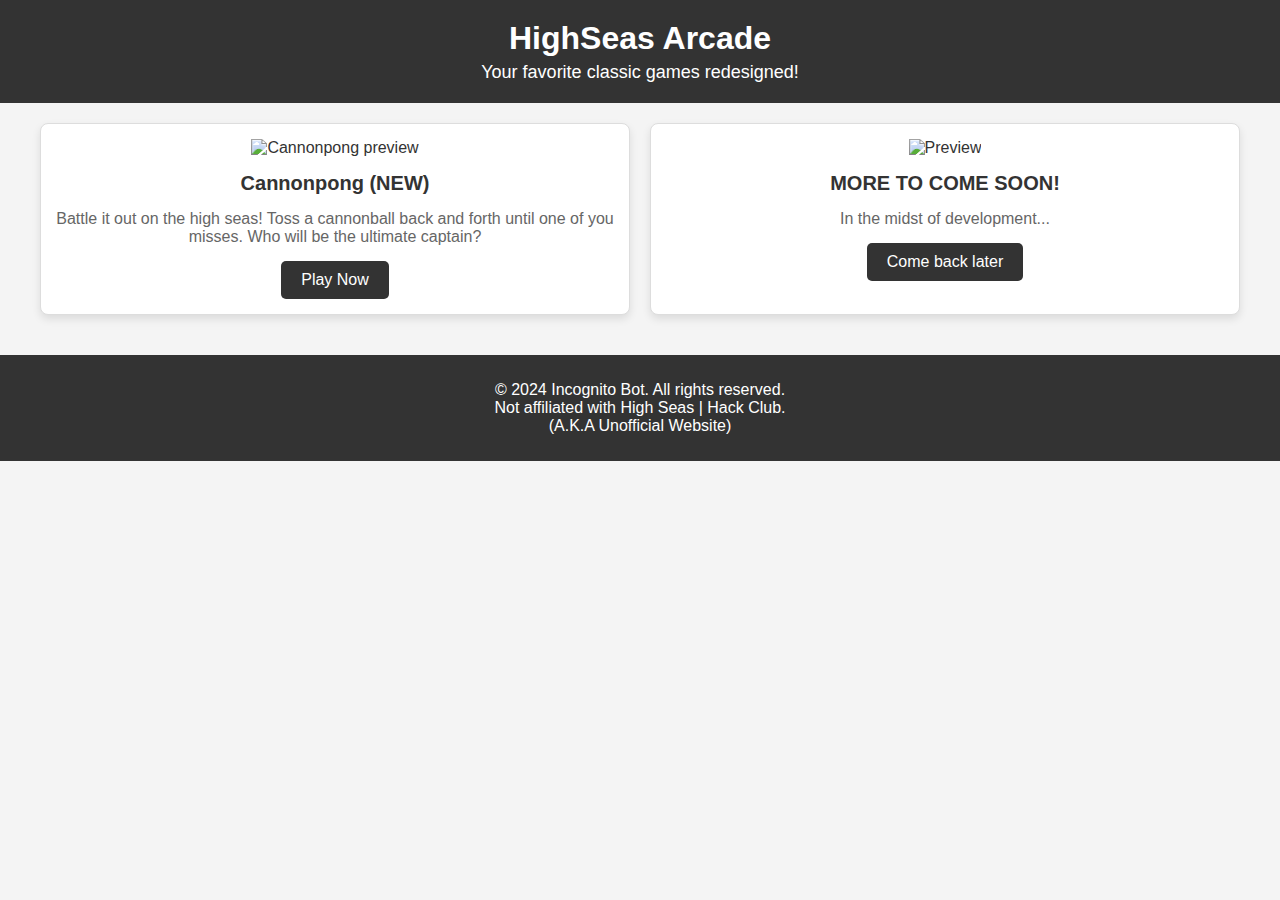
==== index.html @ 02e2629b "fix homepage" ====
<!DOCTYPE html>
<html lang="en">
<head>
    <meta charset="UTF-8">
    <meta name="viewport" content="width=device-width, initial-scale=1.0">
    <title>HighSeas Arcade</title>
    <link rel="stylesheet" href="styles.css">
</head>
<body>
    <header class="header">
        <h1>HighSeas Arcade</h1>
        <p>Your favorite classic games redesigned!</p>
    </header>
    
    <main>
        <section class="game-grid">
            <!-- Card 1 -->
            <div class="card">
                <img src="games/cannonpong/preview.png" alt="Cannonpong preview" class="card-image">
                <h3 class="card-title">Cannonpong (NEW)</h3>
                <p class="card-description">Battle it out on the high seas! Toss a cannonball back and forth until one of you misses. Who will be the ultimate captain?</p>
                <a href="games/cannonpong/index.html"><button class="card-button">Play Now</button></a>
            </div>

            <!-- Card 2 -->
            <div class="card">
                <img src="" alt="Preview" class="card-image">
                <h3 class="card-title">MORE TO COME SOON!</h3>
                <p class="card-description">In the midst of development...</p>
                <a href=""><button class="card-button">Come back later</button></a>
            </div>
        </section>
    </main>

    <footer class="footer">
        <p>&copy; 2024 Incognito Bot. All rights reserved.<br>Not affiliated with High Seas | Hack Club. <br> (A.K.A Unofficial Website)</p>
    </footer>
</body>
</html>
---- styles.css ----
/* General Styles */
body {
    margin: 0;
    font-family: Arial, sans-serif;
    background-color: #f4f4f4;
    color: #333;
}

h1, h3 {
    margin: 0;
}

/* Header */
.header {
    background-color: #333;
    color: #fff;
    text-align: center;
    padding: 20px 10px;
}

.header p {
    margin: 5px 0 0;
    font-size: 18px;
}

/* Main Content */
.game-grid {
    display: grid;
    grid-template-columns: repeat(auto-fit, minmax(300px, 1fr));
    gap: 20px;
    padding: 20px;
    max-width: 1200px;
    margin: 0 auto;
}

.card {
    background: #fff;
    border: 1px solid #ddd;
    border-radius: 8px;
    overflow: hidden;
    box-shadow: 0 4px 8px rgba(0, 0, 0, 0.1);
    text-align: center;
    padding: 15px;
    transition: transform 0.3s, box-shadow 0.3s;
}

.card:hover {
    transform: translateY(-5px);
    box-shadow: 0 6px 12px rgba(0, 0, 0, 0.2);
}

.card-image {
    width: 100%;
    height: 180px;
    object-fit: cover;
}

.card-title {
    font-size: 20px;
    margin: 15px 0;
    color: #333;
}

.card-description {
    font-size: 16px;
    margin: 0 0 15px;
    color: #666;
}

.card-button {
    background-color: #333;
    color: #fff;
    border: none;
    padding: 10px 20px;
    border-radius: 5px;
    cursor: pointer;
    font-size: 16px;
    transition: background-color 0.3s;
}

.card-button:hover {
    background-color: #555;
}

/* Footer */
.footer {
    background-color: #333;
    color: #fff;
    text-align: center;
    padding: 10px 0;
    margin-top: 20px;
}
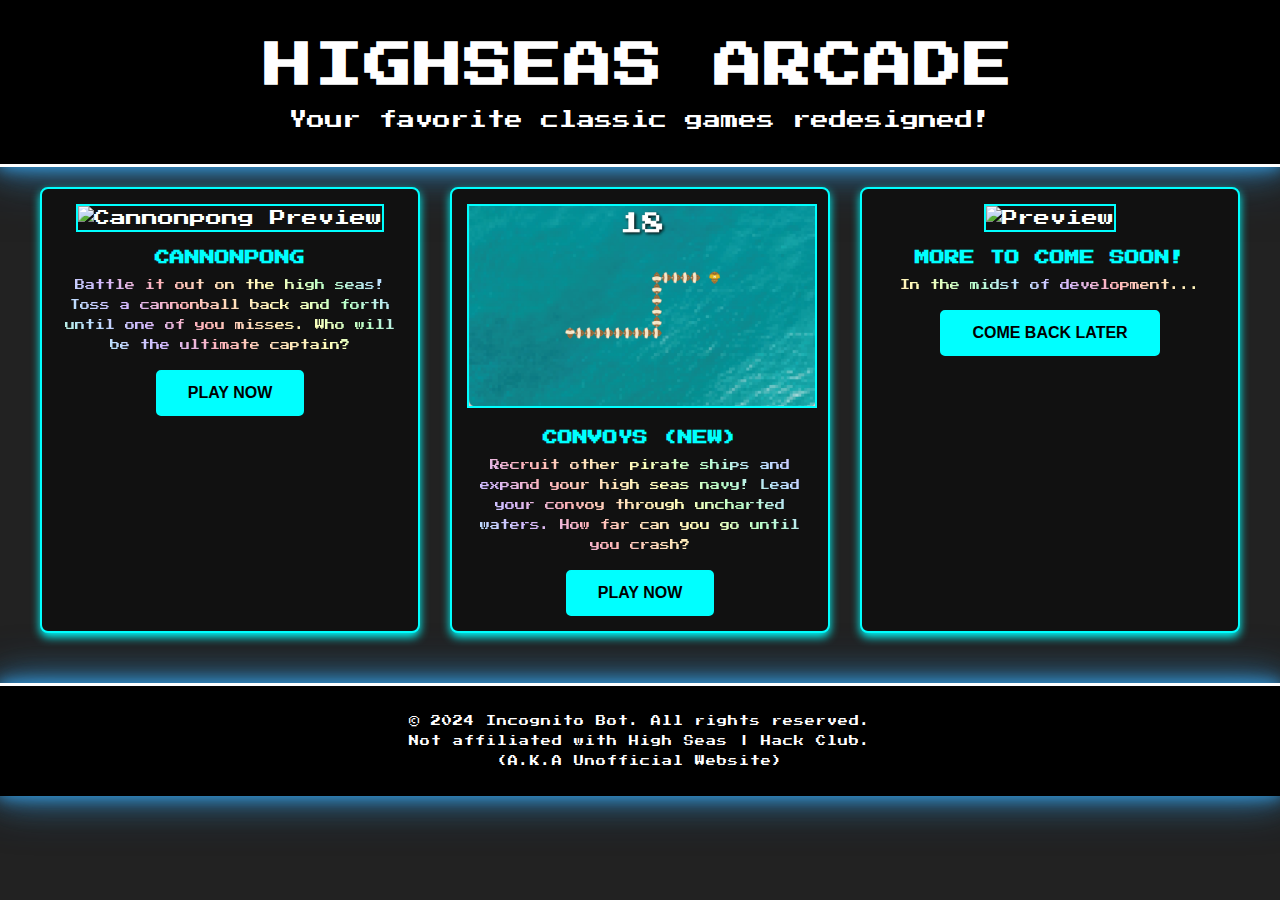
==== commit 9b5d18bf: "ship update new game" ====
--- a/index.html
+++ b/index.html
@@ -16,13 +16,21 @@
         <section class="game-grid">
             <!-- Card 1 -->
             <div class="card">
-                <img src="games/cannonpong/preview.png" alt="Cannonpong preview" class="card-image">
-                <h3 class="card-title">Cannonpong (NEW)</h3>
+                <img src="games/cannonpong/preview.png" alt="Cannonpong Preview" class="card-image">
+                <h3 class="card-title">Cannonpong</h3>
                 <p class="card-description">Battle it out on the high seas! Toss a cannonball back and forth until one of you misses. Who will be the ultimate captain?</p>
                 <a href="games/cannonpong/index.html"><button class="card-button">Play Now</button></a>
             </div>
 
             <!-- Card 2 -->
+            <div class="card">
+                <img src="games/convoys/preview.png" alt="Convoys Preview" class="card-image">
+                <h3 class="card-title">Convoys (NEW)</h3>
+                <p class="card-description">Recruit other pirate ships and expand your high seas navy! Lead your convoy through uncharted waters. How far can you go until you crash?</p>
+                <a href=""><button class="card-button">Play Now</button></a>
+            </div>
+
+            <!-- Card 3 -->
             <div class="card">
                 <img src="" alt="Preview" class="card-image">
                 <h3 class="card-title">MORE TO COME SOON!</h3>
--- a/styles.css
+++ b/styles.css
@@ -1,92 +1,177 @@
+/* Font Import */
+@font-face {
+    font-family: 'Press Start 2P';
+    src: url('press-start-2p.woff2') format('woff2');
+}
+
 /* General Styles */
 body {
     margin: 0;
-    font-family: Arial, sans-serif;
-    background-color: #f4f4f4;
-    color: #333;
-}
-
-h1, h3 {
-    margin: 0;
+    font-family: 'Press Start 2P', sans-serif;
+    background-color: #222;
+    color: #fff;
+    text-align: center;
+    line-height: 1.5;
 }
 
 /* Header */
 .header {
-    background-color: #333;
-    color: #fff;
+    background-color: #000;
+    color: white;
     text-align: center;
-    padding: 20px 10px;
+    padding: 30px 10px;
+    border-bottom: 3px solid white;
+    animation: pulse 1s infinite alternate;
+            box-shadow: 0 0 15px rgba(52, 152, 219, 1),
+                        0 0 30px rgba(52, 152, 219, 0.7),
+                        0 0 50px rgba(52, 152, 219, 0.5);
+}
+
+.header h1 {
+    font-size: 48px;
+    letter-spacing: 2px;
+    text-transform: uppercase;
+    margin: 0;
+    animation: neon 1.5s ease-in-out infinite alternate;
 }
 
 .header p {
+    font-size: 18px;
     margin: 5px 0 0;
-    font-size: 18px;
+    animation: neon 1.5s ease-in-out infinite alternate;
+}
+
+/* Neon Glow Animation */
+@keyframes neon {
+    0% {
+        text-shadow: 0 0 5px cyan, 0 0 10px pink, 0 0 20px lime;
+    }
+    100% {
+        text-shadow: 0 0 10px yellow, 0 0 20px orange, 0 0 30px violet;
+    }
 }
 
 /* Main Content */
 .game-grid {
     display: grid;
     grid-template-columns: repeat(auto-fit, minmax(300px, 1fr));
-    gap: 20px;
+    gap: 30px;
     padding: 20px;
     max-width: 1200px;
     margin: 0 auto;
 }
 
+/* Cards */
 .card {
-    background: #fff;
-    border: 1px solid #ddd;
+    background: #111;
+    border: 2px solid cyan;
     border-radius: 8px;
     overflow: hidden;
-    box-shadow: 0 4px 8px rgba(0, 0, 0, 0.1);
-    text-align: center;
+    box-shadow: 0 4px 10px cyan;
+    transition: transform 0.3s ease, box-shadow 0.3s ease;
     padding: 15px;
-    transition: transform 0.3s, box-shadow 0.3s;
 }
 
 .card:hover {
-    transform: translateY(-5px);
-    box-shadow: 0 6px 12px rgba(0, 0, 0, 0.2);
+    transform: scale(1.10);
+    box-shadow: 0 4px 50px lightblue;
 }
 
 .card-image {
     width: 100%;
-    height: 180px;
-    object-fit: cover;
+    height: 200px;
+    object-fit: fill;
+    border: 2px solid cyan;
 }
 
 .card-title {
-    font-size: 20px;
-    margin: 15px 0;
-    color: #333;
+    font-size: 15px;
+    color: cyan;
+    margin: 15px 0 5px;
+    text-transform: uppercase;
+    font-weight: bold;
 }
 
 .card-description {
-    font-size: 16px;
+    font-size: 10px;
+    color: #ccc;
     margin: 0 0 15px;
-    color: #666;
+    line-height: 2;
+    background: linear-gradient(45deg, 
+        #ffb3ba, #ffdfba, #ffffba, #baffc9, #bae1ff, #d4baff, 
+        #ffb3ba, #ffdfba, #ffffba, #baffc9, #bae1ff, #d4baff, 
+        #ffb3ba, #ffdfba, #ffffba, #baffc9, #bae1ff, #d4baff, 
+        #ffb3ba, #ffdfba, #ffffba, #baffc9, #bae1ff, #d4baff);
+    background-size: 300% 300%; 
+    -webkit-background-clip: text; 
+    color: transparent; 
+    animation: gradientAnimation 6s linear infinite; 
 }
 
+@keyframes gradientAnimation {
+    0% {
+        background-position: 0% 50%;
+    }
+    100% {
+        background-position: 100% 50%;
+    }
+}
+
+
+
+
 .card-button {
-    background-color: #333;
-    color: #fff;
-    border: none;
-    padding: 10px 20px;
+    background-color: cyan;
+    color: #000;
+    border: 2px solid cyan;
+    padding: 12px 30px;
     border-radius: 5px;
+    font-size: 16px;
     cursor: pointer;
-    font-size: 16px;
-    transition: background-color 0.3s;
+    transition: all 0.3s ease;
+    text-transform: uppercase;
+    font-weight: bold;
+    position: relative;
+    bottom: 0%;
 }
 
 .card-button:hover {
-    background-color: #555;
+    background-color: white;
+    color: #000;
+    border-color: white;
+    box-shadow: 0 0 10px white, 0 0 20px white;
 }
 
 /* Footer */
 .footer {
-    background-color: #333;
-    color: #fff;
+    background-color: #000;
+    color: white;
     text-align: center;
-    padding: 10px 0;
-    margin-top: 20px;
+    padding: 15px 0;
+    margin-top: 30px;
+    border-top: 3px solid white;
+    font-size: 10px;
+    letter-spacing: 1px;
+    line-height: 2;
+    animation: pulse 1s infinite alternate;
+            box-shadow: 0 0 15px rgba(52, 152, 219, 1),
+                        0 0 30px rgba(52, 152, 219, 0.7),
+                        0 0 50px rgba(52, 152, 219, 0.5);
 }
+
+@keyframes pulse {
+    0% {
+        box-shadow: 0 0 15px rgba(52, 152, 219, 1),
+                    0 0 30px rgba(52, 152, 219, 0.8),
+                    0 0 50px rgba(52, 152, 219, 0.4);
+    }
+    100% {
+        box-shadow: 0 0 25px rgba(52, 152, 219, 1),
+                    0 0 50px rgba(52, 152, 219, 0.8),
+                    0 0 75px rgba(52, 152, 219, 0.3);
+    }
+}
+
+.footer p{
+    animation: neon 1.5s ease-in-out infinite alternate;
+}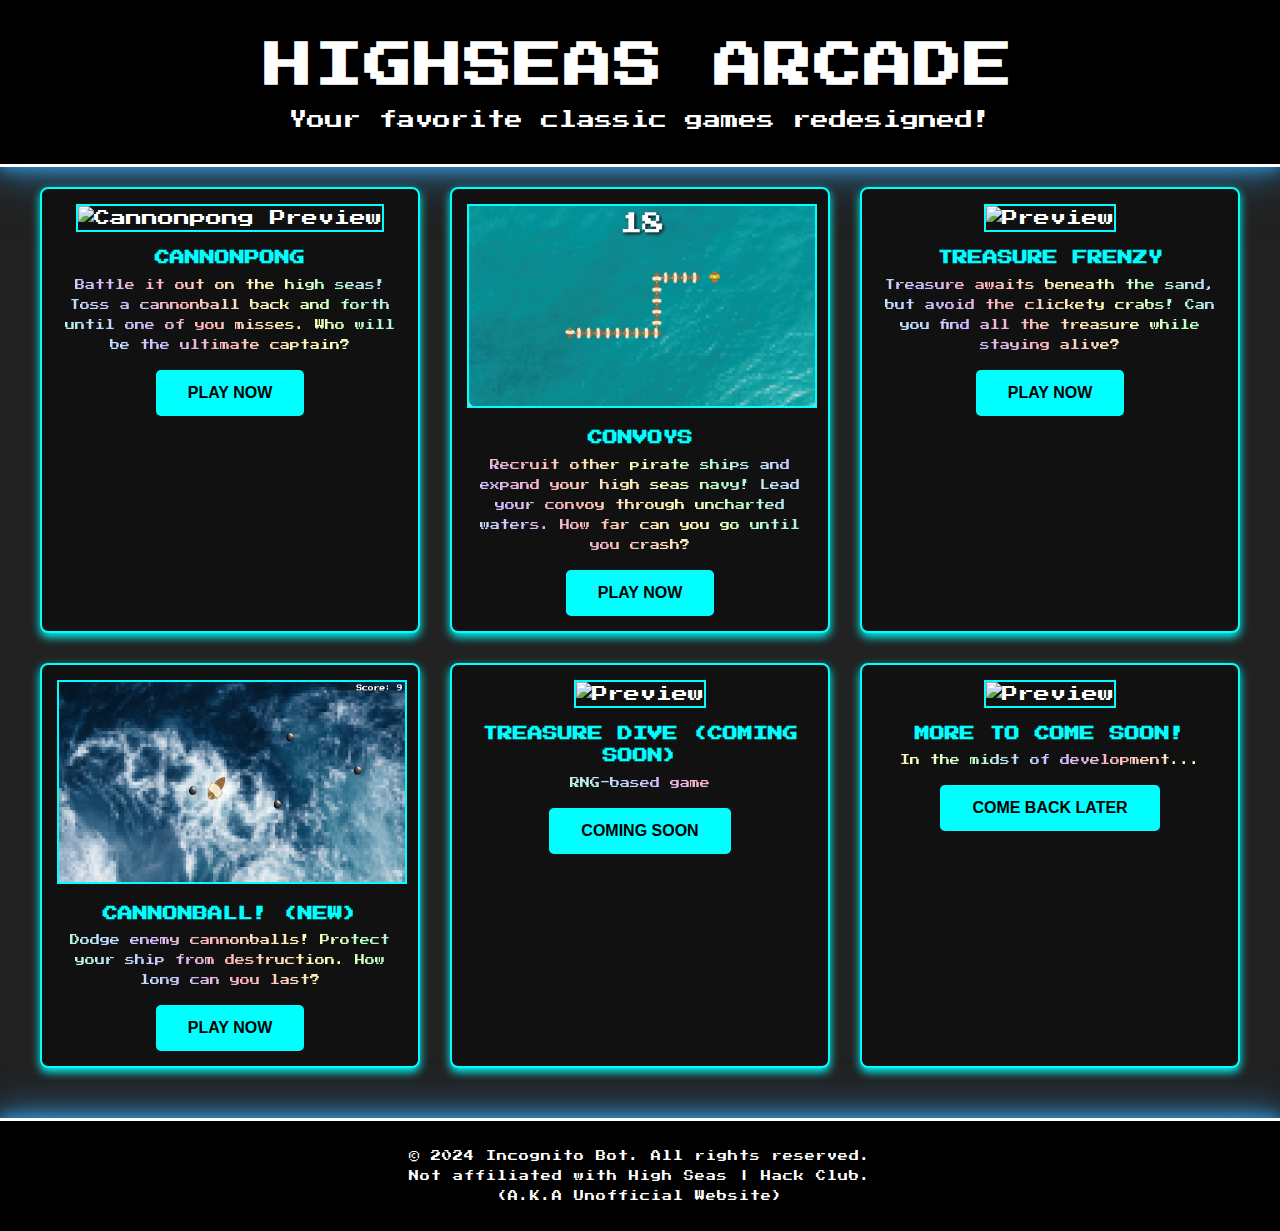
==== commit fdfc9b4f: "fixes" ====
--- a/index.html
+++ b/index.html
@@ -25,12 +25,36 @@
             <!-- Card 2 -->
             <div class="card">
                 <img src="games/convoys/preview.png" alt="Convoys Preview" class="card-image">
-                <h3 class="card-title">Convoys (NEW)</h3>
+                <h3 class="card-title">Convoys</h3>
                 <p class="card-description">Recruit other pirate ships and expand your high seas navy! Lead your convoy through uncharted waters. How far can you go until you crash?</p>
-                <a href=""><button class="card-button">Play Now</button></a>
+                <a href="games/convoys/index.html"><button class="card-button">Play Now</button></a>
             </div>
 
             <!-- Card 3 -->
+            <div class="card">
+                <img src="games/treasure_frenzy/preview.png" alt="Preview" class="card-image">
+                <h3 class="card-title">Treasure Frenzy</h3>
+                <p class="card-description">Treasure awaits beneath the sand, but avoid the clickety crabs! Can you find all the treasure while staying alive?</p>
+                <a href="games/treasure_frenzy/index.html"><button class="card-button">Play Now</button></a>
+            </div>
+
+            <!-- card 4 -->
+            <div class="card">
+                <img src="games/cannonball/preview.png" alt="Preview" class="card-image">
+                <h3 class="card-title">Cannonball! (NEW)</h3>
+                <p class="card-description">Dodge enemy cannonballs! Protect your ship from destruction. How long can you last?</p>
+                <a href="games/cannonball/index.html"><button class="card-button">Play Now</button></a>
+            </div>
+
+            <!-- card 5 -->
+            <div class="card">
+                <img src="" alt="Preview" class="card-image">
+                <h3 class="card-title">Treasure Dive (COMING SOON)</h3>
+                <p class="card-description">RNG-based game</p>
+                <a href=""><button class="card-button">COMING SOON</button></a>
+            </div>
+            
+            <!-- Card 6 -->
             <div class="card">
                 <img src="" alt="Preview" class="card-image">
                 <h3 class="card-title">MORE TO COME SOON!</h3>
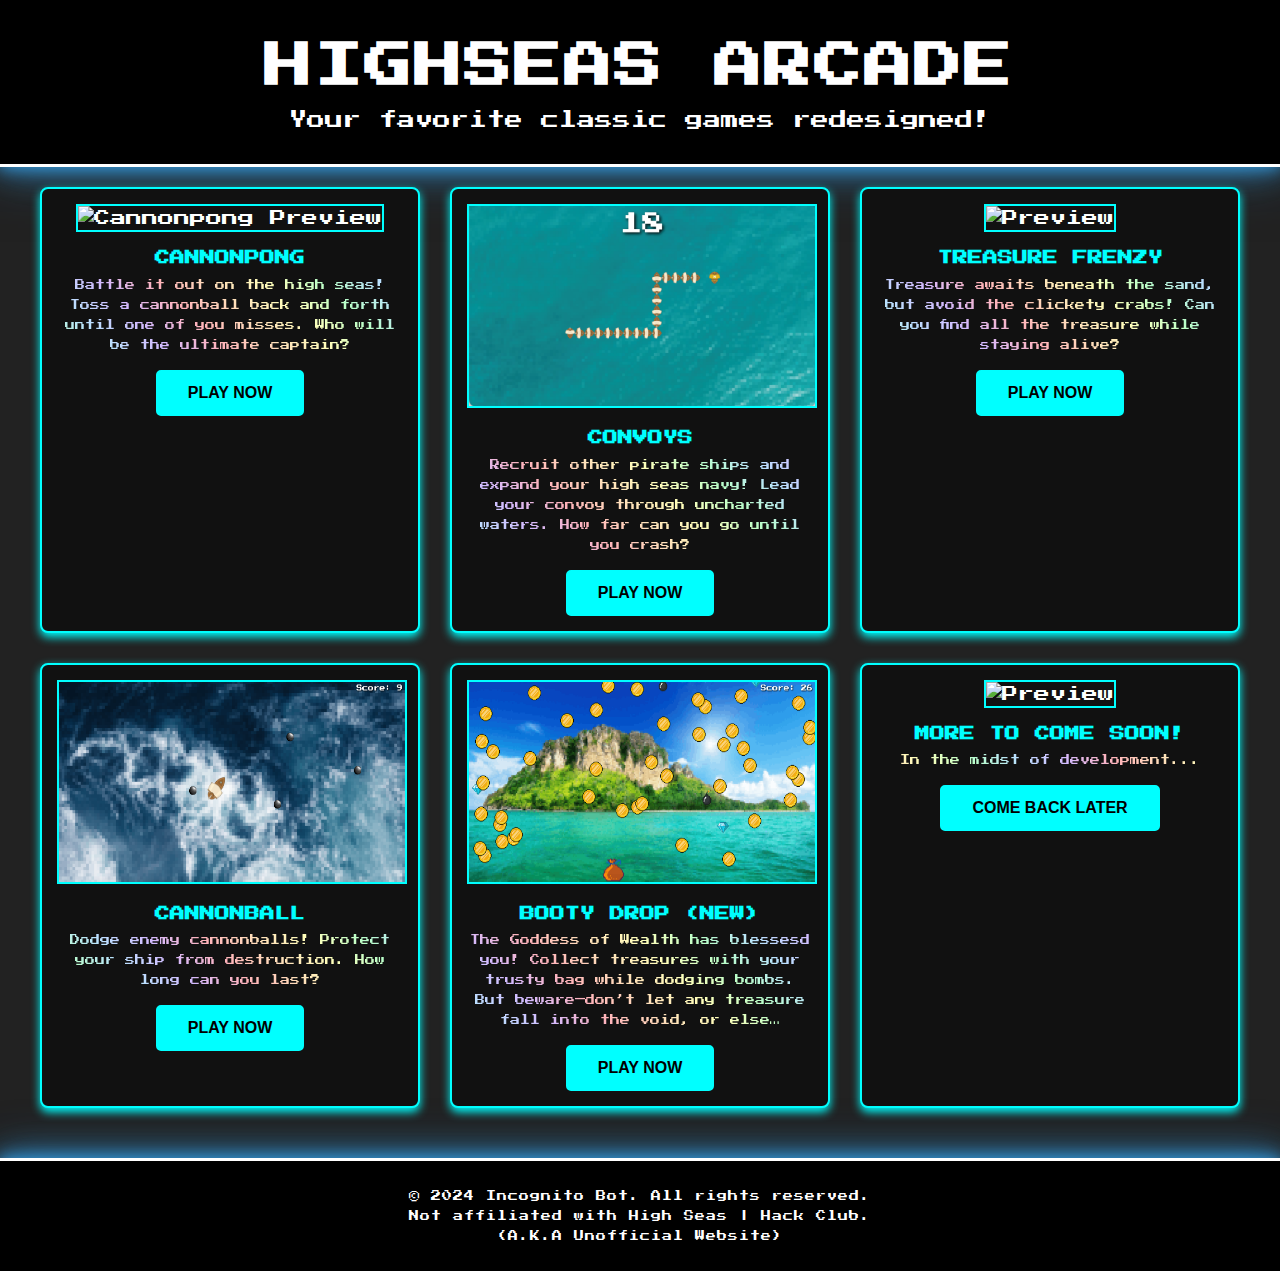
==== commit 7459c735: "NEW GAME" ====
--- a/index.html
+++ b/index.html
@@ -41,17 +41,17 @@
             <!-- card 4 -->
             <div class="card">
                 <img src="games/cannonball/preview.png" alt="Preview" class="card-image">
-                <h3 class="card-title">Cannonball! (NEW)</h3>
+                <h3 class="card-title">Cannonball</h3>
                 <p class="card-description">Dodge enemy cannonballs! Protect your ship from destruction. How long can you last?</p>
                 <a href="games/cannonball/index.html"><button class="card-button">Play Now</button></a>
             </div>
 
             <!-- card 5 -->
             <div class="card">
-                <img src="" alt="Preview" class="card-image">
-                <h3 class="card-title">Treasure Dive (COMING SOON)</h3>
-                <p class="card-description">RNG-based game</p>
-                <a href=""><button class="card-button">COMING SOON</button></a>
+                <img src="games/booty_drop/preview.png" alt="Preview" class="card-image">
+                <h3 class="card-title">Booty Drop (NEW)</h3>
+                <p class="card-description">The Goddess of Wealth has blessesd you! Collect treasures with your trusty bag while dodging bombs. But beware—don’t let any treasure fall into the void, or else…</p>
+                <a href="games/booty_drop/index.html"><button class="card-button">Play Now</button></a>
             </div>
             
             <!-- Card 6 -->
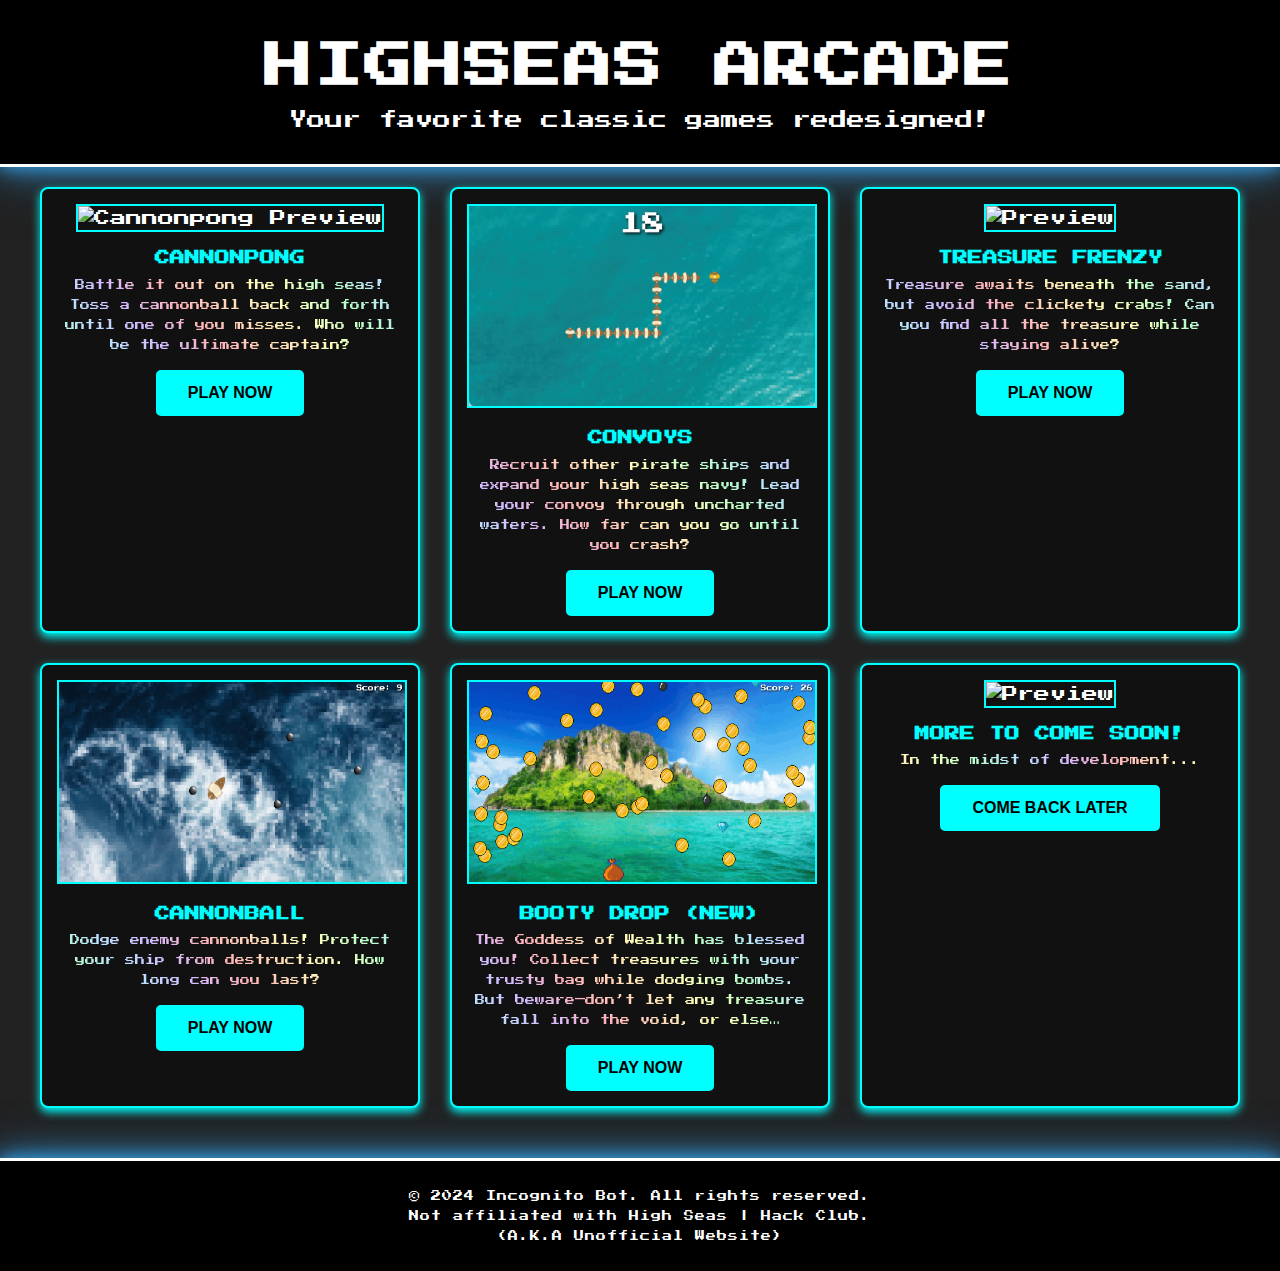
==== commit 6c222c40: "spell fix" ====
--- a/index.html
+++ b/index.html
@@ -50,7 +50,7 @@
             <div class="card">
                 <img src="games/booty_drop/preview.png" alt="Preview" class="card-image">
                 <h3 class="card-title">Booty Drop (NEW)</h3>
-                <p class="card-description">The Goddess of Wealth has blessesd you! Collect treasures with your trusty bag while dodging bombs. But beware—don’t let any treasure fall into the void, or else…</p>
+                <p class="card-description">The Goddess of Wealth has blessed you! Collect treasures with your trusty bag while dodging bombs. But beware—don’t let any treasure fall into the void, or else…</p>
                 <a href="games/booty_drop/index.html"><button class="card-button">Play Now</button></a>
             </div>
             
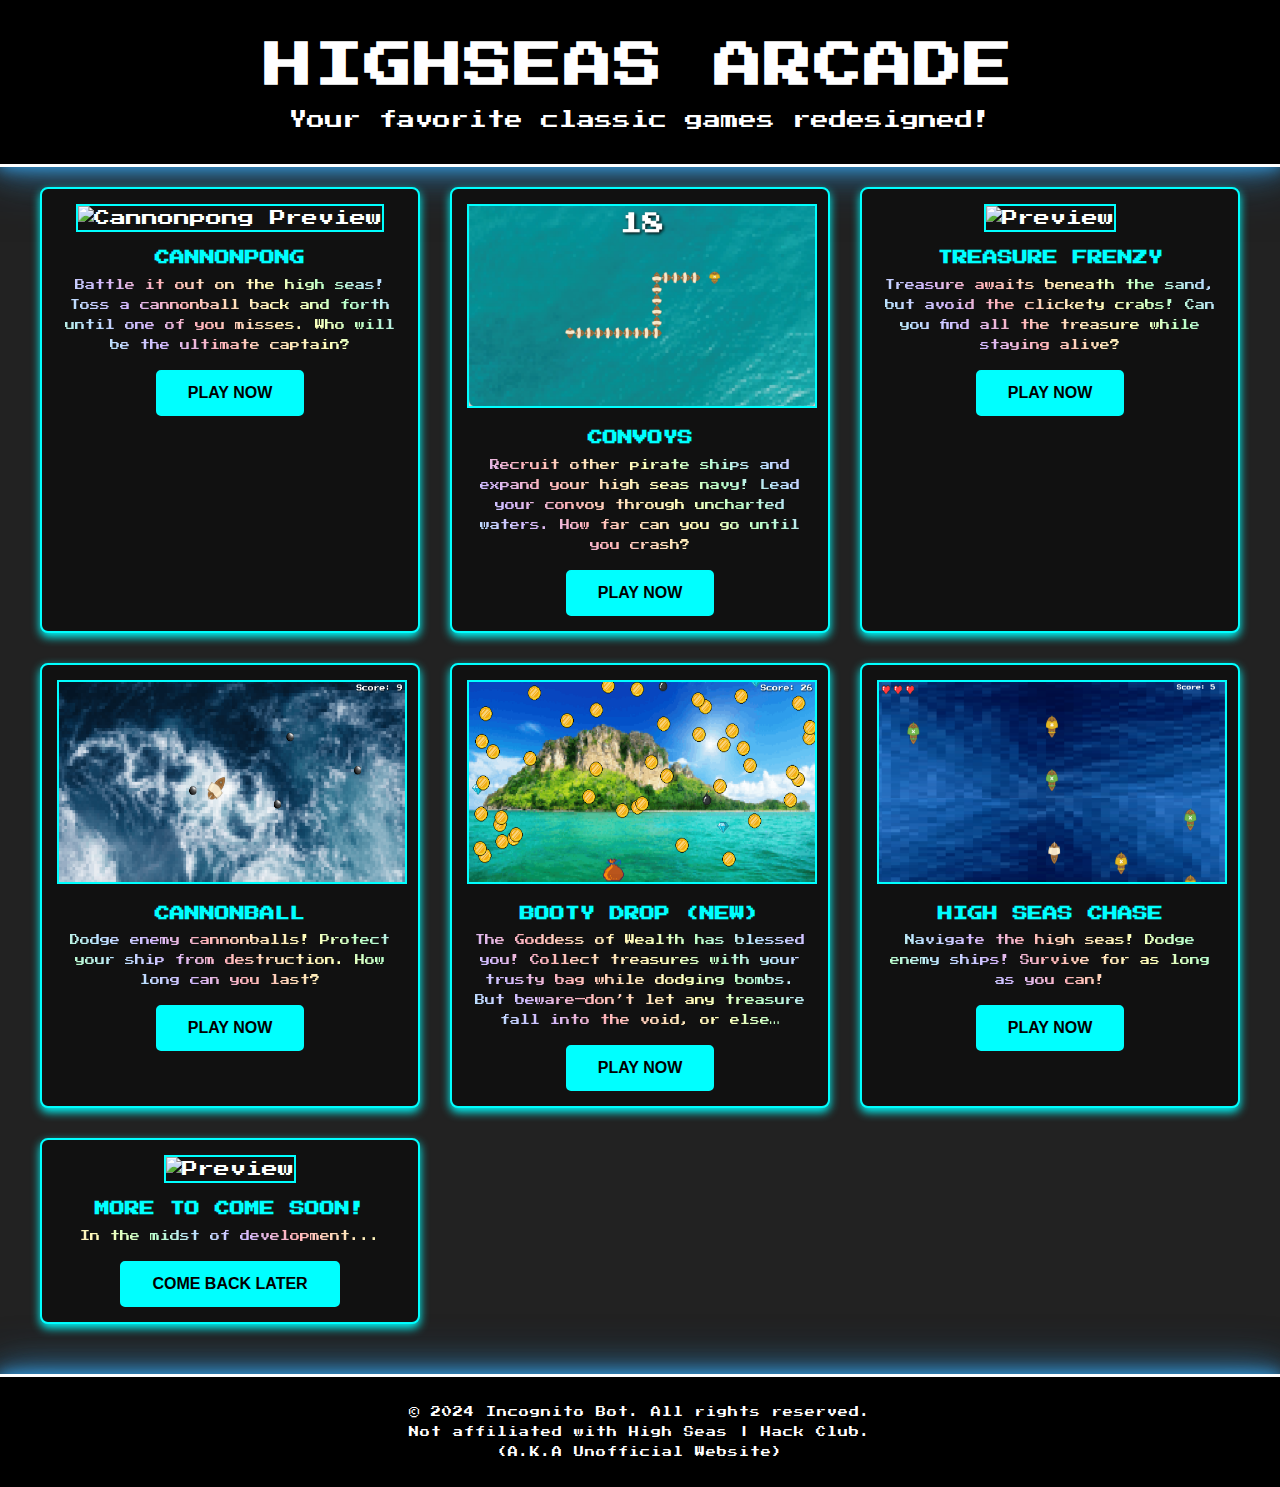
==== commit 9211e535: "new ship: high seas chase" ====
--- a/index.html
+++ b/index.html
@@ -53,6 +53,13 @@
                 <p class="card-description">The Goddess of Wealth has blessed you! Collect treasures with your trusty bag while dodging bombs. But beware—don’t let any treasure fall into the void, or else…</p>
                 <a href="games/booty_drop/index.html"><button class="card-button">Play Now</button></a>
             </div>
+
+            <div class="card">
+                <img src="games/high_seas_chase/preview.png" alt="Preview" class="card-image">
+                <h3 class="card-title">High Seas Chase</h3>
+                <p class="card-description">Navigate the high seas! Dodge enemy ships! Survive for as long as you can!</p>
+                <a href="games/high_seas_chase/index.html"><button class="card-button">Play now</button></a>
+            </div>
             
             <!-- Card 6 -->
             <div class="card">
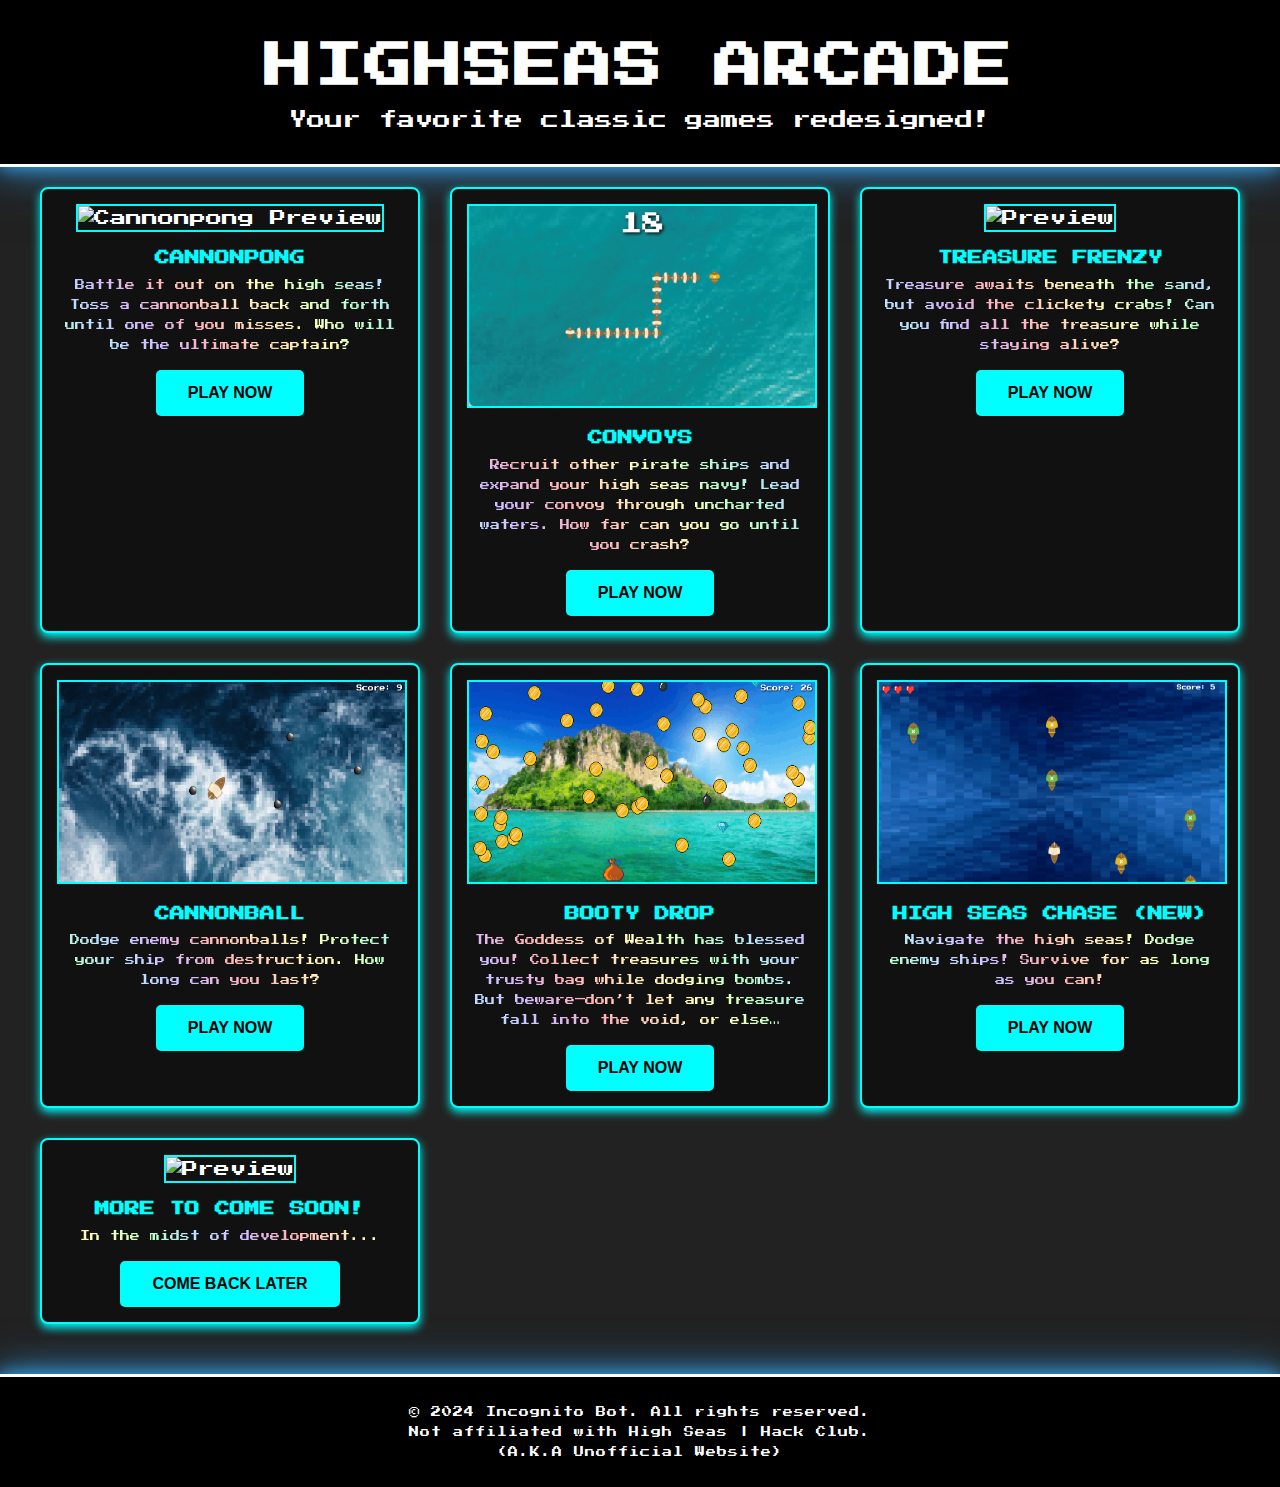
==== commit f6ade570: "fix" ====
--- a/index.html
+++ b/index.html
@@ -49,14 +49,14 @@
             <!-- card 5 -->
             <div class="card">
                 <img src="games/booty_drop/preview.png" alt="Preview" class="card-image">
-                <h3 class="card-title">Booty Drop (NEW)</h3>
+                <h3 class="card-title">Booty Drop</h3>
                 <p class="card-description">The Goddess of Wealth has blessed you! Collect treasures with your trusty bag while dodging bombs. But beware—don’t let any treasure fall into the void, or else…</p>
                 <a href="games/booty_drop/index.html"><button class="card-button">Play Now</button></a>
             </div>
 
             <div class="card">
                 <img src="games/high_seas_chase/preview.png" alt="Preview" class="card-image">
-                <h3 class="card-title">High Seas Chase</h3>
+                <h3 class="card-title">High Seas Chase (NEW)</h3>
                 <p class="card-description">Navigate the high seas! Dodge enemy ships! Survive for as long as you can!</p>
                 <a href="games/high_seas_chase/index.html"><button class="card-button">Play now</button></a>
             </div>
